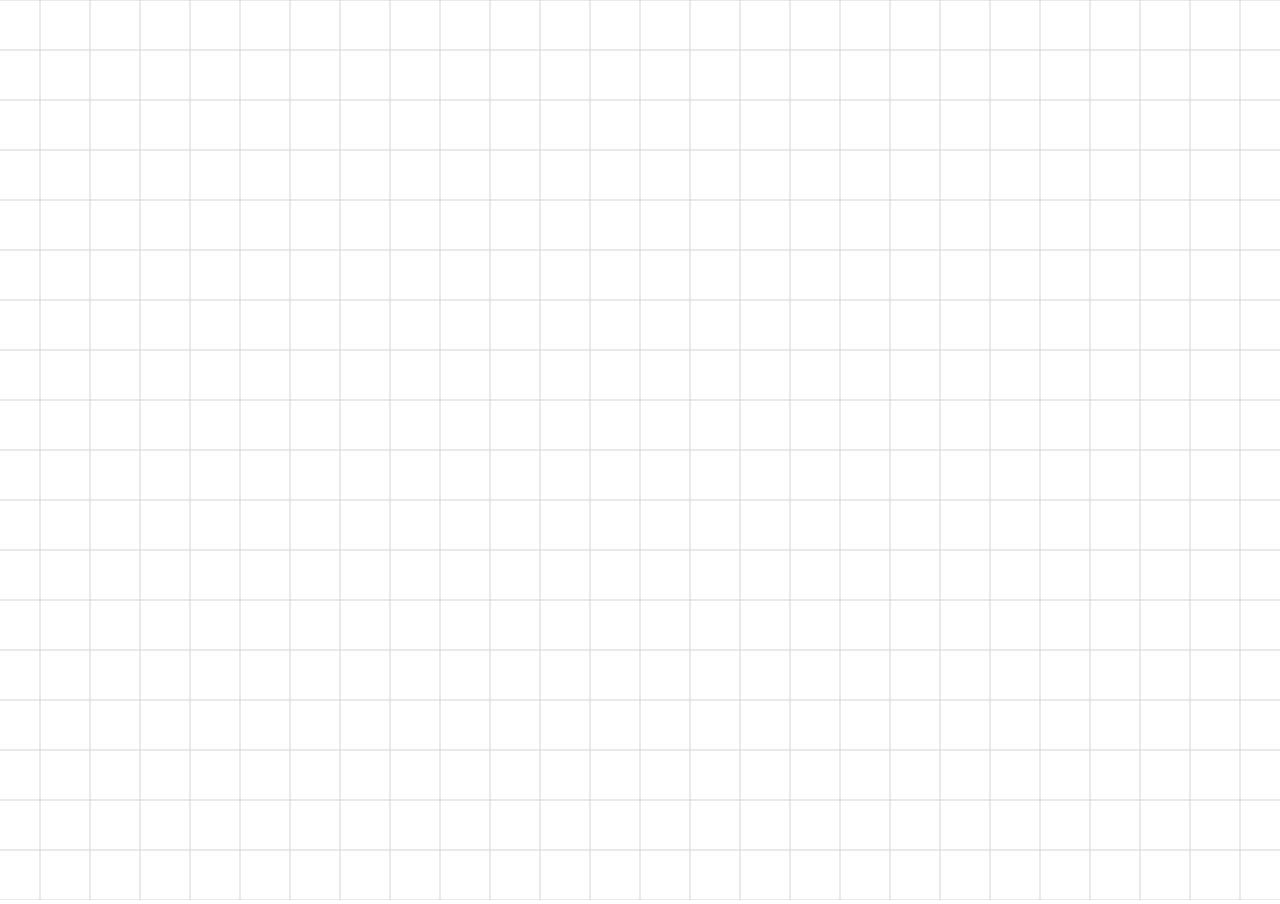
==== angel/index.html @ 6b7f1a7a "add angle" ====
<!DOCTYPE html>
<html lang="en">
<head>
    <meta charset="UTF-8">
    <meta name="viewport" content="width=device-width, initial-scale=1.0">
    <title>Angel Problem</title>
    <style>html,body{padding: 0;margin: 0;}body{overflow: hidden;}</style>
</head>
<body>
    <canvas id="canvas"></canvas>
    <script type="module" src="script.js"></script>
</body>
</html>
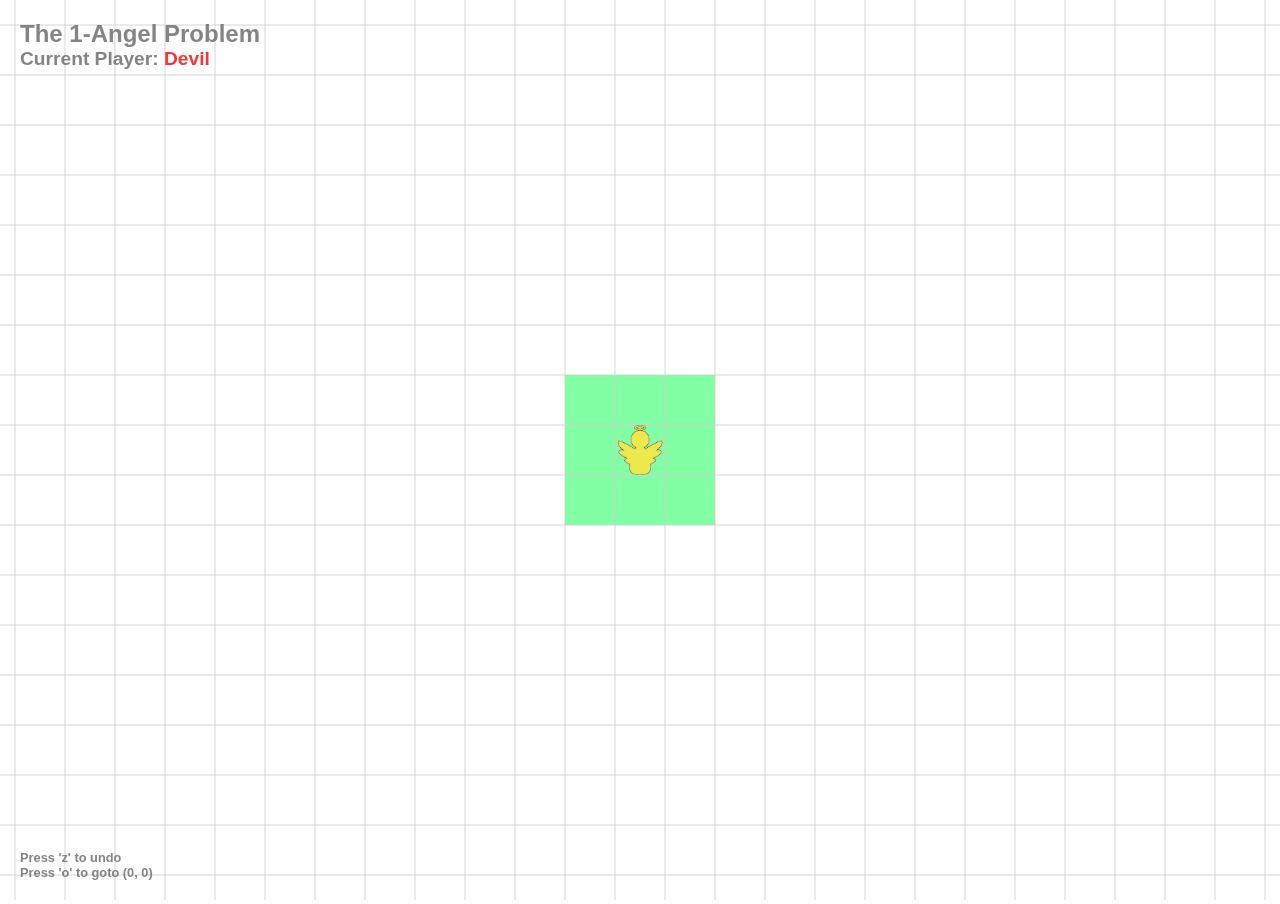
==== commit c1ce9dd2: "make something useless" ====
--- a/angel/index.html
+++ b/angel/index.html
@@ -1,13 +1,54 @@
 <!DOCTYPE html>
 <html lang="en">
-<head>
-    <meta charset="UTF-8">
-    <meta name="viewport" content="width=device-width, initial-scale=1.0">
+  <head>
+    <meta charset="UTF-8" />
+    <meta name="viewport" content="width=device-width, initial-scale=1.0" />
     <title>Angel Problem</title>
-    <style>html,body{padding: 0;margin: 0;}body{overflow: hidden;}</style>
-</head>
-<body>
+    <style>
+      html,
+      body {
+        padding: 0;
+        margin: 0;
+      }
+      body {
+        overflow: hidden;
+      }
+      .panel {
+        position: fixed;
+        left: 20px;
+        top: 20px;
+        pointer-events: none;
+        font-size: 1.5rem;
+        font-weight: bold;
+        font-family: "HarmonyOS Sans", sans-serif;
+        opacity: 0.8;
+        color: #666;
+      }
+      .notes {
+        position: fixed;
+        left: 20px;
+        bottom: 20px;
+        pointer-events: none;
+        font-size: 0.8rem;
+        font-weight: bold;
+        font-family: "HarmonyOS Sans", sans-serif;
+        opacity: 0.8;
+        color: #666;
+      }
+    </style>
+  </head>
+  <body>
     <canvas id="canvas"></canvas>
+    <div class="panel">
+      <div>The 1-Angel Problem</div>
+      <div style="font-size: 1.2rem">
+        Current Player: <span id="player">Devil</span>
+      </div>
+    </div>
+    <div class="notes">
+      <div>Press 'z' to undo</div>
+      <div>Press 'o' to goto (0, 0)</div>
+    </div>
     <script type="module" src="script.js"></script>
-</body>
-</html>+  </body>
+</html>
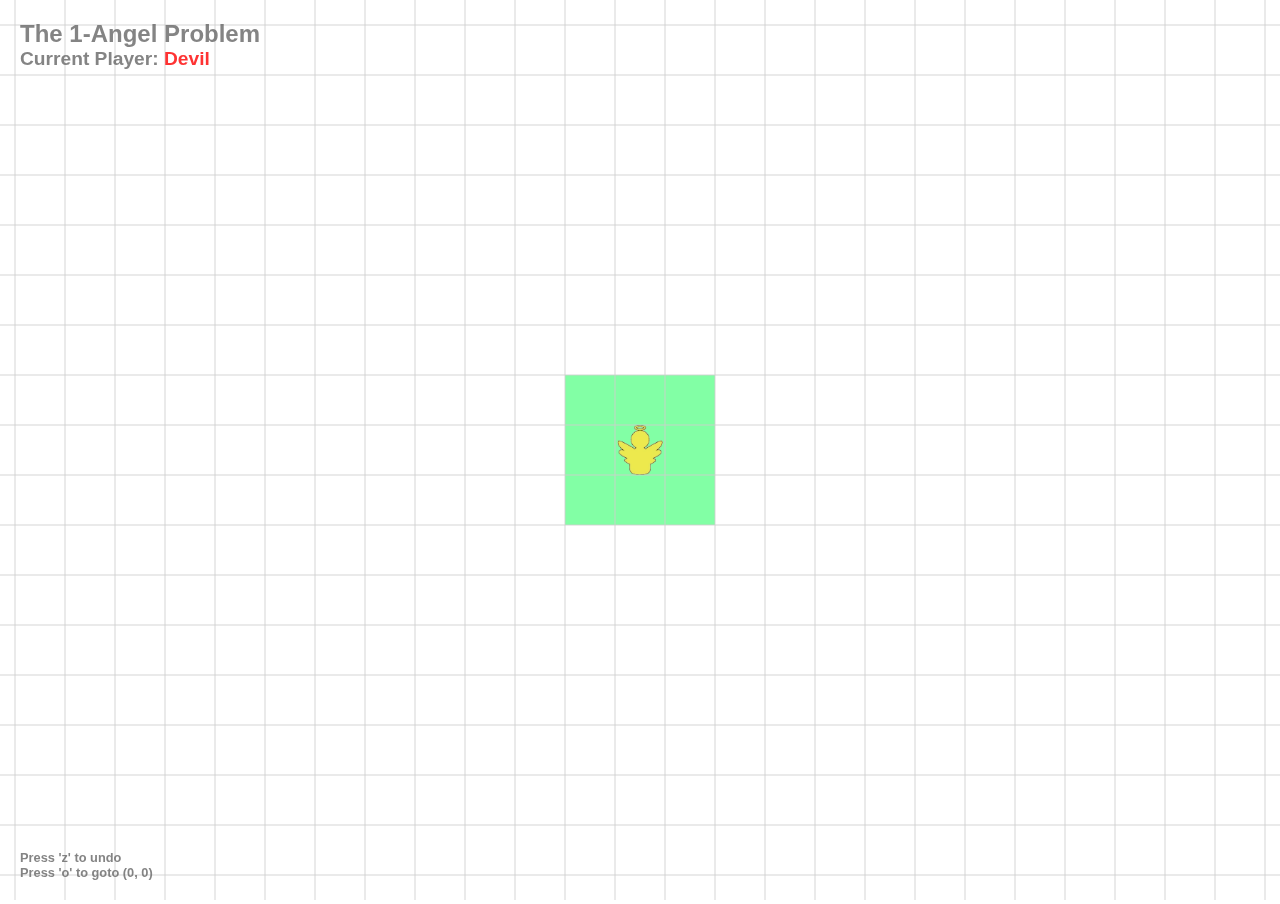
==== commit 89cb5357: "change title" ====
--- a/angel/index.html
+++ b/angel/index.html
@@ -40,7 +40,7 @@
   <body>
     <canvas id="canvas"></canvas>
     <div class="panel">
-      <div>The 1-Angel Problem</div>
+      <div>The <span id="k">1</span>-Angel Problem</div>
       <div style="font-size: 1.2rem">
         Current Player: <span id="player">Devil</span>
       </div>
